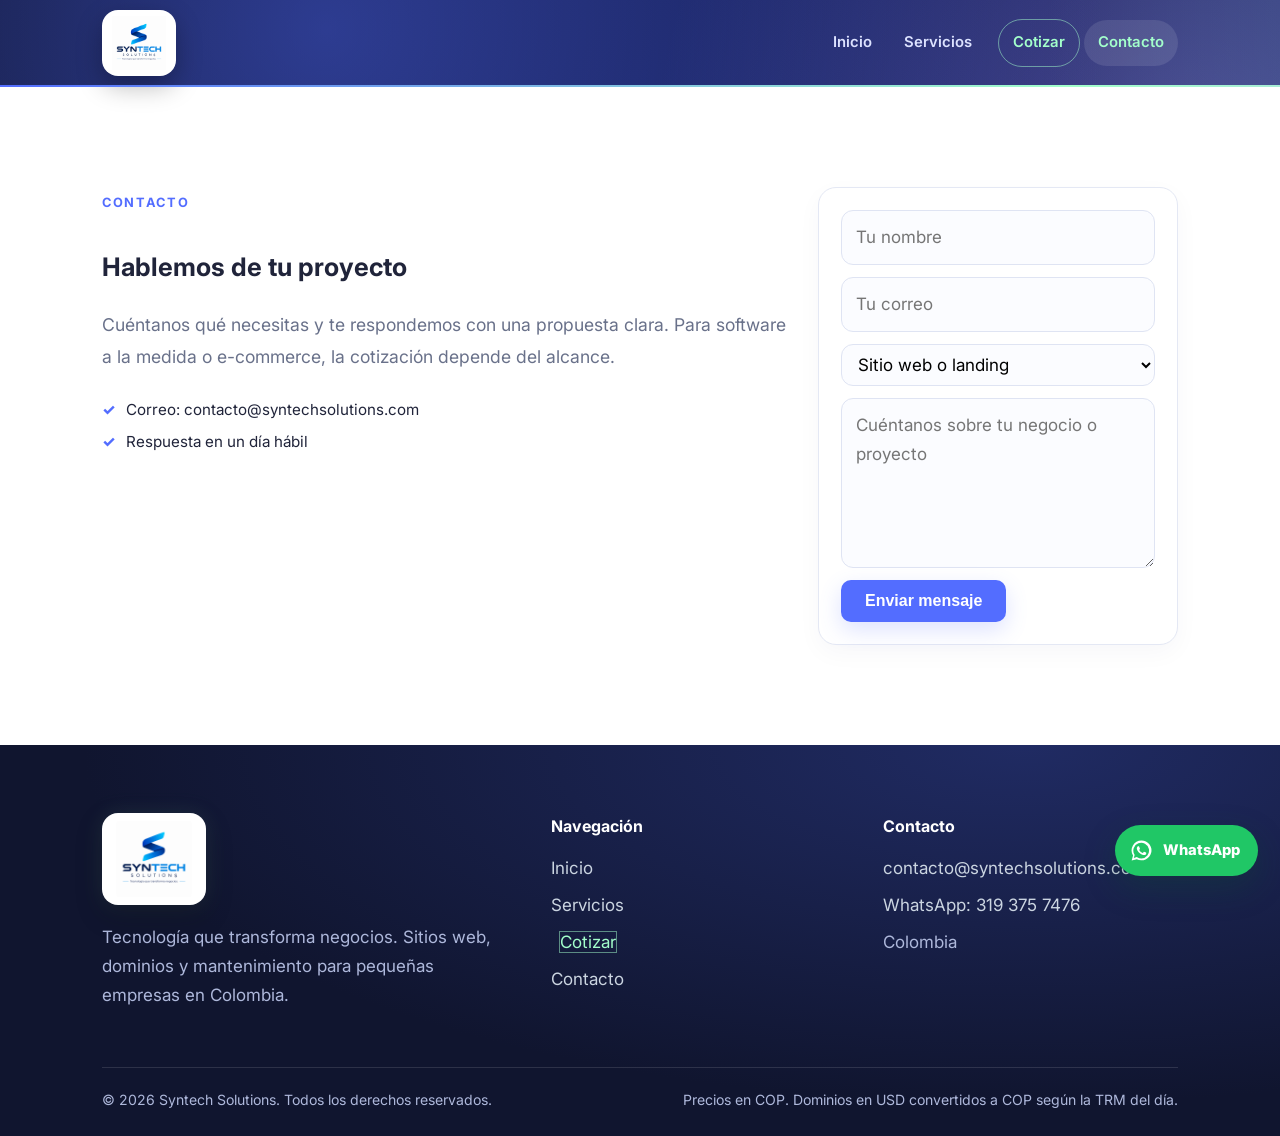
==== contacto.html @ 9e9812a6 "Sitio web Syntech Solutions v7 Cuatro páginas (inicio, servicios, cotizar, contacto), cotizador en l" ====
<!DOCTYPE html>
<html lang="es">
<head>
<meta charset="UTF-8">
<meta name="viewport" content="width=device-width, initial-scale=1.0">
<title>Contacto y cotización a la medida | Syntech</title>
<meta name="description" content="Escríbenos por WhatsApp o correo para cotizar software a la medida, tiendas en línea o un sitio web. Respondemos en un día hábil.">
<link rel="stylesheet" href="assets/styles.css">
<link rel="icon" href="assets/logo.png">
<link rel="apple-touch-icon" href="assets/logo.png">
<link rel="canonical" href="https://www.syntechsolutions.com/contacto.html">
<link rel="alternate" hreflang="es-CO" href="https://www.syntechsolutions.com/contacto.html">
<link rel="alternate" hreflang="x-default" href="https://www.syntechsolutions.com/contacto.html">
<meta name="robots" content="index, follow, max-image-preview:large, max-snippet:-1">
<meta name="author" content="Syntech Solutions">
<meta name="geo.region" content="CO">
<meta name="theme-color" content="#0c1027">
<link rel="preconnect" href="https://fonts.googleapis.com">
<link rel="preconnect" href="https://fonts.gstatic.com" crossorigin>
<link rel="stylesheet" href="https://fonts.googleapis.com/css2?family=Inter:wght@400;500;600;700;800&display=swap">
<meta property="og:type" content="website">
<meta property="og:site_name" content="Syntech Solutions">
<meta property="og:locale" content="es_CO">
<meta property="og:title" content="Contacto | Syntech Solutions">
<meta property="og:description" content="Escríbenos por WhatsApp o correo para cotizar software a la medida, tiendas en línea o un sitio web. Respondemos en un día hábil.">
<meta property="og:url" content="https://www.syntechsolutions.com/contacto.html">
<meta property="og:image" content="https://www.syntechsolutions.com/assets/logo.png">
<meta property="og:image:width" content="640">
<meta property="og:image:height" content="640">
<meta property="og:image:alt" content="Logo de Syntech Solutions">
<meta name="twitter:card" content="summary_large_image">
<meta name="twitter:title" content="Contacto | Syntech Solutions">
<meta name="twitter:description" content="Escríbenos por WhatsApp o correo para cotizar software a la medida, tiendas en línea o un sitio web. Respondemos en un día hábil.">
<meta name="twitter:image" content="https://www.syntechsolutions.com/assets/logo.png">
<script type="application/ld+json">
{
  "@context": "https://schema.org",
  "@type": "BreadcrumbList",
  "itemListElement": [
    {
      "@type": "ListItem",
      "position": 1,
      "name": "Inicio",
      "item": "https://www.syntechsolutions.com/"
    },
    {
      "@type": "ListItem",
      "position": 2,
      "name": "Contacto",
      "item": "https://www.syntechsolutions.com/contacto.html"
    }
  ]
}
</script>
</head>
<body>

<header class="site-header">
  <div class="container">
    <a href="index.html" class="logo"><img src="assets/logo.png" alt="Syntech Solutions" width="640" height="640"></a>
    <button class="nav-toggle" type="button" aria-label="Abrir menú" aria-expanded="false">☰</button>
    <nav class="main-nav" id="mainNav">
      <a href="index.html">Inicio</a>
      <a href="servicios.html">Servicios</a>
      <a href="cotizar.html" class="nav-cta">Cotizar</a>
      <a href="contacto.html" class="active">Contacto</a>
    </nav>
  </div>
</header>

<main>
  <section class="block">
    <div class="container">
      <div class="quote-wrap">
        <div>
          <span class="eyebrow">Contacto</span>
          <h1 class="title">Hablemos de tu proyecto</h1>
          <p class="intro" style="margin-bottom:24px;">Cuéntanos qué necesitas y te respondemos con una propuesta clara. Para software a la medida o e-commerce, la cotización depende del alcance.</p>
          <ul class="check" style="font-size:1rem;">
            <li>Correo: contacto@syntechsolutions.com</li>
            <li>Respuesta en un día hábil</li>
          </ul>
        </div>
        <div class="opt" style="margin:0;">
          <form class="contact" onsubmit="sendContact(event)">
            <input type="text" id="cName" placeholder="Tu nombre" required>
            <input type="email" id="cEmail" placeholder="Tu correo" required>
            <select id="cType">
              <option>Sitio web o landing</option>
              <option>Dominio</option>
              <option>Mantenimiento</option>
              <option>Software a la medida</option>
              <option>E-commerce</option>
              <option>Otro</option>
            </select>
            <textarea id="cMsg" rows="5" placeholder="Cuéntanos sobre tu negocio o proyecto" required></textarea>
            <button class="btn" type="submit">Enviar mensaje</button>
          </form>
        </div>
      </div>
    </div>
  </section>
</main>

<footer class="site-footer">
  <div class="container">
    <div class="footer-grid">
      <div>
        <img class="footer-logo" src="assets/logo.png" alt="Syntech Solutions" width="640" height="640" loading="lazy" decoding="async">
        <p>Tecnología que transforma negocios. Sitios web, dominios y mantenimiento para pequeñas empresas en Colombia.</p>
      </div>
      <div>
        <h4>Navegación</h4>
        <ul>
          <li><a href="index.html">Inicio</a></li>
          <li><a href="servicios.html">Servicios</a></li>
          <li><a href="cotizar.html" class="nav-cta">Cotizar</a></li>
          <li><a href="contacto.html">Contacto</a></li>
        </ul>
      </div>
      <div>
        <h4>Contacto</h4>
        <ul>
          <li><a href="mailto:contacto@syntechsolutions.com">contacto@syntechsolutions.com</a></li>
          <li><a href="https://wa.me/573193757476?text=Hola%20Syntech%20Solutions%2C%20quiero%20informaci%C3%B3n%20sobre%20sus%20servicios." target="_blank" rel="noopener noreferrer">WhatsApp: 319 375 7476</a></li>
          <li>Colombia</li>
        </ul>
      </div>
    </div>
    <div class="footer-bottom">
      <span>© 2026 Syntech Solutions. Todos los derechos reservados.</span>
      <span>Precios en COP. Dominios en USD convertidos a COP según la TRM del día.</span>
    </div>
  </div>
</footer>

<script>
  function sendContact(e) {
    e.preventDefault();
    const body = "Nombre: " + cName.value + "\nCorreo: " + cEmail.value + "\nTipo: " + cType.value + "\n\n" + cMsg.value;
    window.location.href = "mailto:contacto@syntechsolutions.com?subject=" + encodeURIComponent("Contacto web - " + cType.value) + "&body=" + encodeURIComponent(body);
  }
</script>
<a class="whatsapp-float" href="https://wa.me/573193757476?text=Hola%20Syntech%20Solutions%2C%20quiero%20informaci%C3%B3n%20sobre%20sus%20servicios." target="_blank" rel="noopener noreferrer" aria-label="Escríbenos por WhatsApp al 319 375 7476" title="Escríbenos por WhatsApp">
  <svg viewBox="0 0 32 32" aria-hidden="true" focusable="false"><path fill="currentColor" d="M16.02 3.2A12.65 12.65 0 0 0 5.16 22.34L3.4 28.8l6.62-1.73A12.7 12.7 0 1 0 16.02 3.2Zm0 22.99c-1.95 0-3.86-.52-5.53-1.51l-.4-.24-3.93 1.03 1.05-3.83-.26-.42a10.04 10.04 0 1 1 9.07 4.97Zm5.51-7.52c-.3-.15-1.77-.87-2.04-.97-.27-.1-.47-.15-.67.15-.2.3-.77.97-.94 1.17-.17.2-.35.22-.65.07-.3-.15-1.27-.47-2.42-1.5-.9-.8-1.5-1.78-1.68-2.08-.17-.3-.02-.46.13-.61.14-.13.3-.35.45-.52.15-.17.2-.3.3-.5.1-.2.05-.37-.02-.52-.08-.15-.67-1.62-.92-2.22-.24-.58-.49-.5-.67-.51h-.57c-.2 0-.52.07-.79.37-.27.3-1.04 1.02-1.04 2.49s1.07 2.89 1.22 3.09c.15.2 2.1 3.2 5.08 4.49.71.31 1.26.5 1.69.64.71.23 1.36.2 1.87.12.57-.08 1.77-.72 2.02-1.42.25-.7.25-1.3.17-1.42-.07-.13-.27-.2-.57-.35Z"/></svg>
  <span>WhatsApp</span>
</a>
<script src="assets/site-effects.js"></script>
</body>
</html>
---- assets/styles.css ----
:root {
  --brand: #1d4ed8;
  --brand-dark: #0f2a6b;
  --accent: #f59e0b;
  --text: #1f2937;
  --muted: #64748b;
  --bg: #ffffff;
  --soft: #f4f7fb;
  --border: #e2e8f0;
  --radius: 14px;
}

* { box-sizing: border-box; }
html { scroll-behavior: smooth; }
body {
  margin: 0;
  font-family: "Inter", system-ui, -apple-system, "Segoe UI", Roboto, Helvetica, Arial, sans-serif;
  font-size: 17px;
  color: var(--text);
  background: var(--bg);
  line-height: 1.7;
  -webkit-font-smoothing: antialiased;
}
@keyframes slideDown {
  from { transform: translateY(-100%); opacity: 0; }
  to { transform: translateY(0); opacity: 1; }
}
@keyframes shimmer {
  0% { background-position: 0% 50%; }
  100% { background-position: 200% 50%; }
}
@keyframes floatLogo {
  0%, 100% { transform: translateY(0); }
  50% { transform: translateY(-3px); }
}
@keyframes fadeUp {
  from { opacity: 0; transform: translateY(14px); }
  to { opacity: 1; transform: translateY(0); }
}
img { max-width: 100%; display: block; }
a { color: var(--brand); }
.container { max-width: 1120px; margin: 0 auto; padding: 0 22px; }
.is-hidden { display: none !important; }

/* Header */
.site-header {
  position: sticky; top: 0; z-index: 50;
  background: rgba(255,255,255,.94); backdrop-filter: blur(8px);
  border-bottom: 1px solid var(--border);
  animation: slideDown .6s ease-out both;
}
.site-header::after {
  content: ""; position: absolute; left: 0; right: 0; bottom: -1px; height: 3px;
  background: linear-gradient(90deg, var(--brand), var(--accent), #60a5fa, var(--brand));
  background-size: 200% 100%;
  animation: shimmer 4s linear infinite;
}
.site-header { position: sticky; }
.logo img { animation: floatLogo 4s ease-in-out infinite; }
.logo:hover img { animation-duration: 1.2s; }
.site-header .container {
  display: flex; align-items: center; justify-content: space-between;
  gap: 16px; min-height: 72px; flex-wrap: wrap; padding-top: 10px; padding-bottom: 10px;
}
.logo img { height: 44px; width: auto; }
.main-nav { display: flex; gap: 6px; flex-wrap: wrap; }
.main-nav a {
  color: var(--text); text-decoration: none; font-weight: 600;
  padding: 8px 14px; border-radius: 8px; position: relative;
  transition: color .25s, background .25s;
}
.main-nav a::after {
  content: ""; position: absolute; left: 14px; right: 14px; bottom: 3px; height: 2px;
  background: var(--accent); border-radius: 2px;
  transform: scaleX(0); transform-origin: left; transition: transform .3s ease;
}
.main-nav a:hover, .main-nav a.active { color: var(--brand); background: var(--soft); }
.main-nav a:hover::after, .main-nav a.active::after { transform: scaleX(1); }

/* Clientes */
.clients-grid {
  display: grid; gap: 18px;
  grid-template-columns: repeat(auto-fit, minmax(170px, 1fr));
}
.client-logo {
  background: #fff; border: 1px dashed #cbd5e1; border-radius: var(--radius);
  height: 96px; display: flex; align-items: center; justify-content: center;
  color: var(--muted); font-weight: 600; font-size: .95rem;
  transition: transform .25s, box-shadow .25s, border-color .25s;
  animation: fadeUp .6s ease both;
}
.client-logo:hover { transform: translateY(-4px); box-shadow: 0 10px 24px rgba(15,42,107,.10); border-color: var(--brand); }
.client-logo img { max-height: 56px; width: auto; }
.client-logo:nth-child(2) { animation-delay: .08s; }
.client-logo:nth-child(3) { animation-delay: .16s; }
.client-logo:nth-child(4) { animation-delay: .24s; }
.client-logo:nth-child(5) { animation-delay: .32s; }
.client-logo:nth-child(6) { animation-delay: .40s; }

/* Botones */
.btn {
  display: inline-block; background: var(--brand); color: #fff;
  padding: 12px 24px; border-radius: 10px; text-decoration: none;
  font-weight: 600; font-size: 1rem; border: 0; cursor: pointer;
  transition: background .2s, transform .2s;
}
.btn:hover { background: var(--brand-dark); transform: translateY(-1px); }
.btn-accent { background: var(--accent); color: #1f2937; }
.btn-accent:hover { background: #d97706; color: #fff; }
.btn-outline {
  background: transparent; color: var(--brand); border: 2px solid var(--brand);
}
.btn-outline:hover { background: var(--brand); color: #fff; }
.btn-small { padding: 9px 16px; font-size: 0.95rem; }

/* Hero */
.hero {
  background: linear-gradient(135deg, #0f2a6b 0%, #1d4ed8 60%, #3b82f6 100%);
  color: #fff; padding: 88px 0 96px;
}
.hero .container { display: grid; grid-template-columns: 1.2fr 1fr; gap: 40px; align-items: center; }
.hero h1 { font-size: 2.8rem; line-height: 1.15; margin: 0 0 18px; }
.hero p.lead { font-size: 1.2rem; opacity: .92; margin: 0 0 30px; }
.hero .actions { display: flex; gap: 12px; flex-wrap: wrap; }
.hero .btn-outline { color: #fff; border-color: #fff; }
.hero .btn-outline:hover { background: #fff; color: var(--brand-dark); }
.hero-card {
  background: rgba(255,255,255,.1); border: 1px solid rgba(255,255,255,.25);
  border-radius: var(--radius); padding: 28px;
}
.hero-card h3 { margin: 0 0 10px; font-size: 1.2rem; }
.hero-card ul { margin: 0; padding-left: 18px; }
.hero-card li { margin-bottom: 6px; }

/* Secciones */
section.block { padding: 80px 0; }
section.block.soft { background: var(--soft); }
.eyebrow {
  display: inline-block; font-size: .8rem; font-weight: 700; letter-spacing: .08em;
  text-transform: uppercase; color: var(--brand); margin-bottom: 10px;
}
h2.title { font-size: 2.1rem; line-height: 1.2; margin: 0 0 14px; color: var(--brand-dark); }
p.intro { font-size: 1.1rem; color: var(--muted); max-width: 720px; margin: 0 0 40px; }
.center { text-align: center; }
.center p.intro { margin-left: auto; margin-right: auto; }

/* Cards */
.grid { display: grid; gap: 22px; grid-template-columns: repeat(auto-fit, minmax(250px, 1fr)); }
.card {
  background: #fff; border: 1px solid var(--border); border-radius: var(--radius);
  padding: 28px; position: relative; overflow: hidden;
  transition: transform .2s, box-shadow .2s;
}
.card::before {
  content: ""; position: absolute; top: 0; left: 0; right: 0; height: 4px;
  background: linear-gradient(90deg, var(--brand), #60a5fa);
}
.card:hover { transform: translateY(-4px); box-shadow: 0 12px 30px rgba(15,42,107,.10); }
.card h3 { margin: 0 0 8px; font-size: 1.2rem; color: var(--brand-dark); }
.card p { color: var(--muted); margin: 0 0 14px; }
.price { font-size: 1.5rem; font-weight: 800; color: var(--brand); }
.price small { font-size: .9rem; font-weight: 500; color: var(--muted); }
.tag {
  display: inline-block; background: #fef3c7; color: #92400e; font-size: .78rem;
  font-weight: 700; padding: 3px 10px; border-radius: 999px; margin-bottom: 12px;
}
ul.check { list-style: none; padding: 0; margin: 14px 0 0; }
ul.check li { padding-left: 24px; position: relative; margin-bottom: 6px; color: var(--text); font-size: .95rem; }
ul.check li::before {
  content: "✓"; position: absolute; left: 0; color: var(--brand); font-weight: 800;
}

/* Explicación páginas adicionales */
.info-box {
  background: #eff6ff; border-left: 4px solid var(--brand); border-radius: 10px;
  padding: 18px 22px; margin-top: 30px;
}
.info-box strong { color: var(--brand-dark); }
.chips { display: flex; flex-wrap: wrap; gap: 8px; margin-top: 10px; }
.chips span {
  background: #fff; border: 1px solid var(--border); border-radius: 999px;
  padding: 4px 12px; font-size: .9rem;
}

/* Cotizador */
.quote-wrap { display: grid; grid-template-columns: 1fr 360px; gap: 28px; align-items: start; }
@media (max-width: 900px) { .quote-wrap { grid-template-columns: 1fr; } }
.opt {
  background: #fff; border: 1px solid var(--border); border-radius: 12px;
  padding: 18px 20px; margin-bottom: 14px;
}
.opt-head { display: flex; justify-content: space-between; align-items: center; gap: 12px; flex-wrap: wrap; }
.opt-head label { display: flex; align-items: center; gap: 10px; font-weight: 600; cursor: pointer; }
.opt-head input[type=checkbox] { width: 18px; height: 18px; accent-color: var(--brand); }
.opt p.desc { margin: 8px 0 0 28px; color: var(--muted); font-size: .92rem; }
.opt-controls { margin: 12px 0 0 28px; display: flex; gap: 10px; flex-wrap: wrap; align-items: center; }
select, input[type=number] {
  padding: 9px 12px; border: 1px solid var(--border); border-radius: 8px;
  font: inherit; background: #fff;
}
input[type=number] { width: 90px; }
.opt-price { font-weight: 700; color: var(--brand); white-space: nowrap; }
.summary {
  background: #fff; border: 1px solid var(--border); border-radius: var(--radius);
  padding: 26px; position: sticky; top: 96px;
  box-shadow: 0 10px 30px rgba(15,42,107,.08);
}
.summary h3 { margin: 0 0 14px; color: var(--brand-dark); }
.summary ul { list-style: none; padding: 0; margin: 0 0 14px; }
.summary li {
  display: flex; justify-content: space-between; gap: 12px;
  padding: 9px 0; border-bottom: 1px dashed var(--border); font-size: .95rem;
}
.summary .total { font-size: 1.6rem; font-weight: 800; color: var(--brand-dark); margin: 10px 0 4px; }
.summary .fine { font-size: .82rem; color: var(--muted); margin: 0 0 16px; }
.summary .btn { width: 100%; text-align: center; }

/* Formularios */
form.contact { display: grid; gap: 12px; }
form.contact input, form.contact textarea {
  padding: 12px 14px; border: 1px solid var(--border); border-radius: 10px; font: inherit;
}
form.contact button { justify-self: start; }

/* Footer */
.site-footer { background: var(--brand-dark); color: #cbd5e1; padding: 60px 0 24px; margin-top: 0; }
.footer-grid { display: grid; grid-template-columns: 1.4fr 1fr 1fr; gap: 36px; }
@media (max-width: 760px) { .footer-grid { grid-template-columns: 1fr; } }
.site-footer img { height: 40px; width: auto; margin-bottom: 14px; }
.site-footer h4 { color: #fff; margin: 0 0 14px; font-size: 1rem; }
.site-footer ul { list-style: none; padding: 0; margin: 0; }
.site-footer li { margin-bottom: 8px; }
.site-footer a { color: #cbd5e1; text-decoration: none; }
.site-footer a:hover { color: #fff; }
.footer-bottom {
  border-top: 1px solid rgba(255,255,255,.15); margin-top: 40px; padding-top: 20px;
  font-size: .88rem; display: flex; justify-content: space-between; flex-wrap: wrap; gap: 10px;
}

@media (max-width: 860px) {
  .hero .container { grid-template-columns: 1fr; }
  .hero h1 { font-size: 2.2rem; }
  h2.title { font-size: 1.75rem; }
}


/* ===== Syntech visual refresh: product-led, animated and responsive ===== */
:root {
  --brand: #536dff;
  --brand-dark: #10152f;
  --accent: #a3ffcb;
  --text: #20243a;
  --muted: #69718a;
  --soft: #f5f7ff;
  --border: #e4e8f4;
  --radius: 20px;
}
body { color: var(--text); overflow-x: hidden; }
::selection { background: #a3ffcb; color: #10152f; }
.site-header {
  background: rgba(12, 16, 39, .91);
  border-bottom: 1px solid rgba(255,255,255,.12);
  backdrop-filter: blur(18px);
  color: #fff;
}
.site-header::after {
  height: 2px;
  background: linear-gradient(90deg,#536dff,#a3ffcb,#b9a4ff,#536dff);
  background-size: 250% 100%;
}
.site-header .container { min-height: 82px; }
.logo img { height: 48px; filter: drop-shadow(0 0 12px rgba(163,255,203,.15)); }
.main-nav { align-items: center; gap: 4px; }
.main-nav a { color: #dce2ff; padding: 10px 14px; border-radius: 999px; font-size: .93rem; }
.main-nav a:hover,.main-nav a.active { background: rgba(255,255,255,.1); color: #a3ffcb; }
.main-nav a::after { display:none; }
.nav-cta { border: 1px solid rgba(163,255,203,.5); color:#a3ffcb!important; margin-left:8px; }
.nav-toggle { display:none; border:1px solid rgba(255,255,255,.22); background:rgba(255,255,255,.08); color:#fff; border-radius:12px; width:44px; height:44px; font-size:1.35rem; cursor:pointer; }
.hero {
  position:relative; isolation:isolate; overflow:hidden;
  background:
    radial-gradient(ellipse at 78% 15%,rgba(83,109,255,.38),transparent 36%),
    radial-gradient(ellipse at 12% 100%,rgba(163,255,203,.13),transparent 38%),
    linear-gradient(135deg,#0b1028 0%,#111a3f 55%,#1b2454 100%);
  padding: 100px 0 110px;
}
.hero::before,.hero::after { content:""; position:absolute; z-index:-1; pointer-events:none; border-radius:50%; }
.hero::before { width:480px;height:480px;right:-140px;top:-180px;border:1px solid rgba(163,255,203,.17);box-shadow:0 0 0 42px rgba(163,255,203,.025),0 0 0 90px rgba(163,255,203,.02);animation:orbitGlow 18s linear infinite; }
.hero::after { width:300px;height:300px;left:35%;bottom:-230px;background:rgba(83,109,255,.22);filter:blur(50px); }
@keyframes orbitGlow { to { transform:rotate(360deg); } }
.hero .container { grid-template-columns:1.08fr .92fr; gap:clamp(30px,6vw,88px); position:relative; }
.hero h1 { font-size:clamp(2.7rem,5vw,4.65rem); line-height:1.03; letter-spacing:-.055em; max-width:720px; }
.hero h1 em { color:#a3ffcb; font-style:normal; }
.hero p.lead { color:#c4cbe7; font-size:1.13rem; max-width:620px; line-height:1.8; }
.hero .eyebrow { color:#a3ffcb; }
.hero .btn { border-radius:999px; padding:14px 23px; }
.btn { box-shadow:0 8px 22px rgba(83,109,255,.2); transition:transform .25s,box-shadow .25s,background .25s; }
.btn:hover { transform:translateY(-3px);box-shadow:0 14px 32px rgba(83,109,255,.28); }
.btn-accent { background:#a3ffcb;color:#10152f; }
.btn-accent:hover { background:#c0ffdc;color:#10152f; }
.hero .btn-outline { border-color:rgba(255,255,255,.35); color:#fff; }
.hero-card {
  position:relative; overflow:hidden; border-radius:26px; padding:30px;
  background:linear-gradient(145deg,rgba(255,255,255,.13),rgba(255,255,255,.045));
  border:1px solid rgba(255,255,255,.2); box-shadow:0 35px 90px rgba(0,0,0,.25);
  backdrop-filter:blur(18px); animation:cardFloat 6s ease-in-out infinite;
}
.hero-card::before { content:"";position:absolute;inset:0 0 auto;height:3px;background:linear-gradient(90deg,#a3ffcb,#536dff,#c0a7ff); }
@keyframes cardFloat { 0%,100%{transform:translateY(0)}50%{transform:translateY(-8px)} }
.hero-card h3 { color:#fff;font-size:1.2rem; }
.hero-card ul { color:#d3d9f0; padding-left:20px; }
.hero-card li { padding:5px 0; }
.hero-card li::marker { color:#a3ffcb; }
section.block { padding:clamp(58px,8vw,100px) 0; }
h2.title { color:#141a3a; font-size:clamp(1.8rem,3.2vw,2.8rem); letter-spacing:-.04em; }
.eyebrow { color:#536dff; letter-spacing:.13em; }
p.intro { line-height:1.8; }
.block.soft { background:linear-gradient(180deg,#f5f7ff,#eef2ff); }
.grid { gap:20px; }
.card {
  border-radius:22px; padding:30px; border:1px solid #e5e9f5;
  box-shadow:0 6px 24px rgba(23,33,78,.035);
  transition:transform .3s cubic-bezier(.2,.8,.2,1),box-shadow .3s,border-color .3s;
}
.card::before { height:3px;background:linear-gradient(90deg,#536dff,#a3ffcb);opacity:.85; }
.card:hover { transform:translateY(-7px);box-shadow:0 22px 48px rgba(28,39,92,.11);border-color:#c8d0ff; }
.card h3 { letter-spacing:-.025em; }
.tag { background:#e9edff;color:#394bd1;border-radius:999px;padding:5px 11px; }
.price { color:#4f63f5; }
.info-box { background:#eef2ff;border-radius:14px;border-left-color:#536dff; }
.chips span { border-radius:999px; }
.opt { border-radius:18px; padding:22px; box-shadow:0 8px 25px rgba(24,34,82,.035); transition:border-color .2s,transform .2s,box-shadow .2s; }
.opt:focus-within,.opt:hover { border-color:#bfc8ff; box-shadow:0 12px 30px rgba(35,49,120,.08); }
.summary { border-radius:22px; border-color:#dfe4f6; box-shadow:0 20px 55px rgba(22,31,82,.12); }
.summary .total { color:#4d60ef; }
form.contact input,form.contact textarea,form.contact select { width:100%; background:#fbfcff; border-radius:12px; border-color:#dfe4f3; transition:border-color .2s,box-shadow .2s; }
form.contact input:focus,form.contact textarea:focus,form.contact select:focus { outline:none;border-color:#536dff;box-shadow:0 0 0 4px rgba(83,109,255,.12); }
.site-footer { background:radial-gradient(ellipse at 80% 0%,#202b63,#10152f 65%); color:#aeb8db; padding-top:68px; }
.site-footer img { filter:drop-shadow(0 0 10px rgba(163,255,203,.1)); }
.site-footer a { transition:color .2s; }
.footer-bottom { border-color:rgba(255,255,255,.12); }
.reveal { opacity:0; transform:translateY(22px); transition:opacity .7s ease,transform .7s cubic-bezier(.2,.8,.2,1); }
.reveal.is-visible { opacity:1; transform:translateY(0); }
.stagger-children > * { opacity:0; transform:translateY(16px); animation:fadeUp .65s ease forwards; }
.stagger-children > *:nth-child(2){animation-delay:.08s}.stagger-children > *:nth-child(3){animation-delay:.16s}.stagger-children > *:nth-child(4){animation-delay:.24s}
.scroll-progress { position:fixed;top:0;left:0;height:3px;width:0;background:linear-gradient(90deg,#536dff,#a3ffcb);z-index:1000; }
.back-top { position:fixed;right:22px;bottom:22px;z-index:40;width:46px;height:46px;border:0;border-radius:50%;background:#a3ffcb;color:#10152f;font-size:1.2rem;box-shadow:0 8px 25px #10152f30;cursor:pointer;opacity:0;transform:translateY(12px);pointer-events:none;transition:.25s; }
.back-top.visible { opacity:1;transform:none;pointer-events:auto; }
@media(max-width:860px) {
 .site-header .container { flex-wrap:nowrap;min-height:72px; }
 .nav-toggle { display:block;flex-shrink:0; }
 .main-nav { display:none;position:absolute;top:100%;left:0;right:0;padding:14px 22px 20px;background:rgba(12,16,39,.98);border-bottom:1px solid rgba(255,255,255,.12);flex-direction:column;align-items:stretch;gap:5px;box-shadow:0 18px 30px #080d2530; }
 .main-nav.open { display:flex; }
 .main-nav a { padding:12px 14px;border-radius:12px; }
 .main-nav .nav-cta { margin:5px 0 0;text-align:center; }
 .hero { padding:70px 0 76px; }
 .hero .container { grid-template-columns:1fr; }
 .hero h1 { font-size:clamp(2.5rem,9vw,3.5rem); }
 .hero-card { animation:none; }
 .footer-grid { grid-template-columns:1fr;gap:28px; }
}
@media(prefers-reduced-motion:reduce) {
 *,*::before,*::after { animation-duration:.01ms!important;animation-iteration-count:1!important;scroll-behavior:auto!important;transition-duration:.01ms!important; }
 .reveal { opacity:1;transform:none; }
}

/* Interactive product mockup in the homepage hero */
.product-preview { padding:0; color:#fff; min-width:0; }
.preview-top { display:flex;align-items:center;gap:12px;padding:16px 18px;border-bottom:1px solid rgba(255,255,255,.12);font-size:.7rem;color:#aeb8db;letter-spacing:.03em; }
.preview-dots { display:flex;gap:5px; }.preview-dots i { width:7px;height:7px;border-radius:50%;background:#657095; }.preview-dots i:first-child{background:#ff8b8b}.preview-dots i:nth-child(2){background:#ffd16a}.preview-dots i:nth-child(3){background:#a3ffcb}
.live-pill { margin-left:auto;font-size:.58rem;color:#a3ffcb;background:#a3ffcb16;border:1px solid #a3ffcb40;padding:4px 7px;border-radius:999px;white-space:nowrap; }
.preview-body { display:grid;grid-template-columns:48px 1fr;min-height:295px; }
.preview-sidebar { border-right:1px solid rgba(255,255,255,.1);display:flex;align-items:center;flex-direction:column;gap:18px;padding:18px 8px; }
.preview-sidebar b { display:grid;place-items:center;width:28px;height:28px;border-radius:9px;background:#a3ffcb;color:#10152f;font-size:.9rem; }
.preview-sidebar span { width:19px;height:19px;border-radius:6px;background:#ffffff16; }.preview-sidebar span.selected{background:#536dff;box-shadow:0 0 0 4px #536dff30}
.preview-main { padding:22px 18px 16px;min-width:0; }
.preview-greeting small { color:#a3ffcb;font-size:.56rem;letter-spacing:.13em;font-weight:700; }
.preview-greeting h3 { margin:8px 0 4px;font-size:1.16rem;letter-spacing:-.03em; }
.preview-greeting p { margin:0;color:#aeb8db;font-size:.72rem;line-height:1.5; }
.preview-metrics { display:grid;grid-template-columns:1fr 1fr;gap:9px;margin-top:17px; }
.preview-metrics>div { padding:12px;border-radius:12px;background:rgba(255,255,255,.07);border:1px solid rgba(255,255,255,.08);min-width:0; }
.preview-metrics small { display:block;color:#aeb8db;font-size:.6rem; }
.preview-metrics strong { display:block;margin:7px 0 9px;font-size:.85rem; }.preview-metrics strong i{font-size:.7rem;color:#a3ffcb;font-style:normal;margin-left:4px}
.metric-line { display:block;width:100%;height:4px;border-radius:5px;background:linear-gradient(90deg,#a3ffcb 72%,#ffffff1c 72%); }
.metric-bars { height:17px;display:flex;align-items:end;gap:4px; }.metric-bars i{display:block;flex:1;border-radius:3px 3px 0 0;background:#536dff}.metric-bars i:nth-child(1){height:35%}.metric-bars i:nth-child(2){height:58%}.metric-bars i:nth-child(3){height:42%}.metric-bars i:nth-child(4){height:76%}.metric-bars i:nth-child(5){height:60%}.metric-bars i:nth-child(6){height:90%}.metric-bars i:nth-child(7){height:100%;background:#a3ffcb}
.preview-chart { margin-top:10px;display:flex;align-items:center;justify-content:space-between;gap:6px;padding:10px 12px;border-radius:12px;background:rgba(255,255,255,.045); }
.preview-chart div { flex-shrink:0; }.preview-chart b,.preview-chart span { display:block; }.preview-chart b{font-size:.72rem}.preview-chart span{font-size:.58rem;color:#aeb8db}.preview-chart svg{width:54%;max-width:170px;overflow:visible}
.preview-foot { display:flex;justify-content:space-between;gap:10px;padding:13px 18px;border-top:1px solid rgba(255,255,255,.1);color:#b9c3e5;font-size:.63rem; }
.preview-foot i { display:inline-block;width:6px;height:6px;border-radius:50%;background:#a3ffcb;margin-right:5px; }
.capability-card { text-align:left; }.cap-icon { display:grid;place-items:center;width:44px;height:44px;border-radius:14px;background:#edf0ff;color:#536dff;font-size:1.35rem;font-weight:700;margin-bottom:20px; }.capability-card a { display:inline-block;margin-top:8px;text-decoration:none;font-weight:700;font-size:.92rem;color:#536dff; }.capability-card a:hover { color:#2838b5; }
@media(max-width:520px){.preview-body{grid-template-columns:36px 1fr}.preview-sidebar{padding:15px 5px}.preview-main{padding:18px 11px 12px}.preview-chart span{max-width:115px}.preview-foot{font-size:.55rem;padding:12px 10px}.preview-top{padding:13px 12px}}


/* Homepage clarity: readable brand, stronger headline and immediate quote CTA */
.logo img { width: 220px; height: auto; max-height: 54px; }
.hero h1 { color: #ffffff; text-wrap: balance; }
.hero h1 em { color: #a3ffcb; }
.hero-eyebrow { display: inline-block; color: #a3ffcb; font-size: .72rem; font-weight: 800; margin-bottom: 18px; }
.hero-copy .lead strong { color: #ffffff; font-weight: 800; }
.hero .btn-accent { box-shadow: 0 0 0 1px rgba(163,255,203,.25), 0 12px 32px rgba(163,255,203,.16); }
.quote-promise { display: flex; flex-wrap: wrap; gap: 8px; align-items: center; color: #b9c4e6; font-size: .82rem; margin: 17px 0 0 !important; }
.quote-promise span:first-child { color: #a3ffcb; font-weight: 900; }
@media(max-width:520px) { .logo img { width: 178px; max-height: 46px; } .hero-eyebrow { font-size: .64rem; letter-spacing: .08em; } .quote-promise { font-size: .76rem; } }

/* WhatsApp: contacto persistente en todas las páginas */
.whatsapp-float { position:fixed; right:22px; bottom:24px; z-index:90; display:flex; align-items:center; gap:9px; padding:13px 18px 13px 14px; border-radius:999px; background:#20c766; color:#fff; font-weight:800; font-size:.92rem; text-decoration:none; box-shadow:0 12px 32px rgba(11,80,43,.28); transition:transform .2s ease,box-shadow .2s ease,background .2s ease; }
.whatsapp-float svg { width:25px; height:25px; flex:none; }
.whatsapp-float:hover { background:#16b85a; transform:translateY(-4px); box-shadow:0 16px 36px rgba(11,80,43,.36); }
.whatsapp-float:focus-visible { outline:3px solid #10152f; outline-offset:4px; }
.back-top { bottom:92px; }
@media(max-width:520px) { .whatsapp-float { right:14px; bottom:16px; padding:12px; gap:0; } .whatsapp-float span { position:absolute; width:1px; height:1px; padding:0; margin:-1px; overflow:hidden; clip:rect(0,0,0,0); white-space:nowrap; border:0; } .whatsapp-float svg { width:28px;height:28px; } .back-top { bottom:78px; right:17px; } }

/* ===== v4: header animado y logo nuevo ===== */
@keyframes headerAurora {
  0%   { background-position: 0% 0%, 100% 0%, 50% 100%, 0% 50%, 0 0; }
  50%  { background-position: 100% 60%, 0% 40%, 20% 100%, 100% 50%, 14px 14px; }
  100% { background-position: 40% 100%, 60% 100%, 90% 60%, 0% 50%, 28px 28px; }
}
.site-header { isolation: isolate; }
.site-header::before {
  content: ""; position: absolute; inset: 0; z-index: -1; pointer-events: none;
  background-image:
    radial-gradient(circle at 15% 20%, rgba(83,109,255,.45), transparent 42%),
    radial-gradient(circle at 80% 30%, rgba(163,255,203,.25), transparent 40%),
    radial-gradient(circle at 55% 110%, rgba(185,164,255,.32), transparent 45%),
    linear-gradient(115deg, #0c1027 0%, #16216a 50%, #0c1027 100%),
    url("data:image/svg+xml,%3Csvg xmlns='http://www.w3.org/2000/svg' width='28' height='28'%3E%3Ccircle cx='2' cy='2' r='1.2' fill='%23ffffff' fill-opacity='.22'/%3E%3C/svg%3E");
  background-size: 170% 170%, 170% 170%, 170% 170%, 220% 220%, 28px 28px;
  background-repeat: no-repeat, no-repeat, no-repeat, no-repeat, repeat;
  animation: headerAurora 16s ease-in-out infinite alternate;
}
.logo {
  display: inline-flex; align-items: center; background: #fff; border-radius: 16px;
  padding: 6px 10px; box-shadow: 0 10px 26px rgba(0,0,0,.28);
  transition: transform .25s ease, box-shadow .25s ease;
}
.logo:hover { transform: translateY(-2px); box-shadow: 0 14px 32px rgba(163,255,203,.25); }
.site-header .logo img { height: 66px; width: auto; filter: none; }
.site-footer .footer-logo {
  background: #fff; border-radius: 16px; padding: 8px 14px;
  height: 92px; width: auto; display: block; margin-bottom: 18px;
  box-shadow: 0 10px 26px rgba(0,0,0,.25);
}
@media (prefers-reduced-motion: reduce) {
  .site-header::before { animation: none; }
  .logo:hover { transform: none; }
}

/* ===== SEO: preguntas frecuentes ===== */
.faq { display: grid; gap: 12px; max-width: 820px; margin: 0 auto; text-align: left; }
.faq details { background: #fff; border: 1px solid #dfe4f3; border-radius: 14px; padding: 18px 22px; }
.faq summary { font-weight: 700; color: #0f2a6b; cursor: pointer; list-style: none; }
.faq summary::-webkit-details-marker { display: none; }
.faq summary::after { content: "+"; float: right; color: #536dff; font-weight: 800; }
.faq details[open] summary::after { content: "–"; }
.faq p { margin: 10px 0 0; color: #5b6482; }
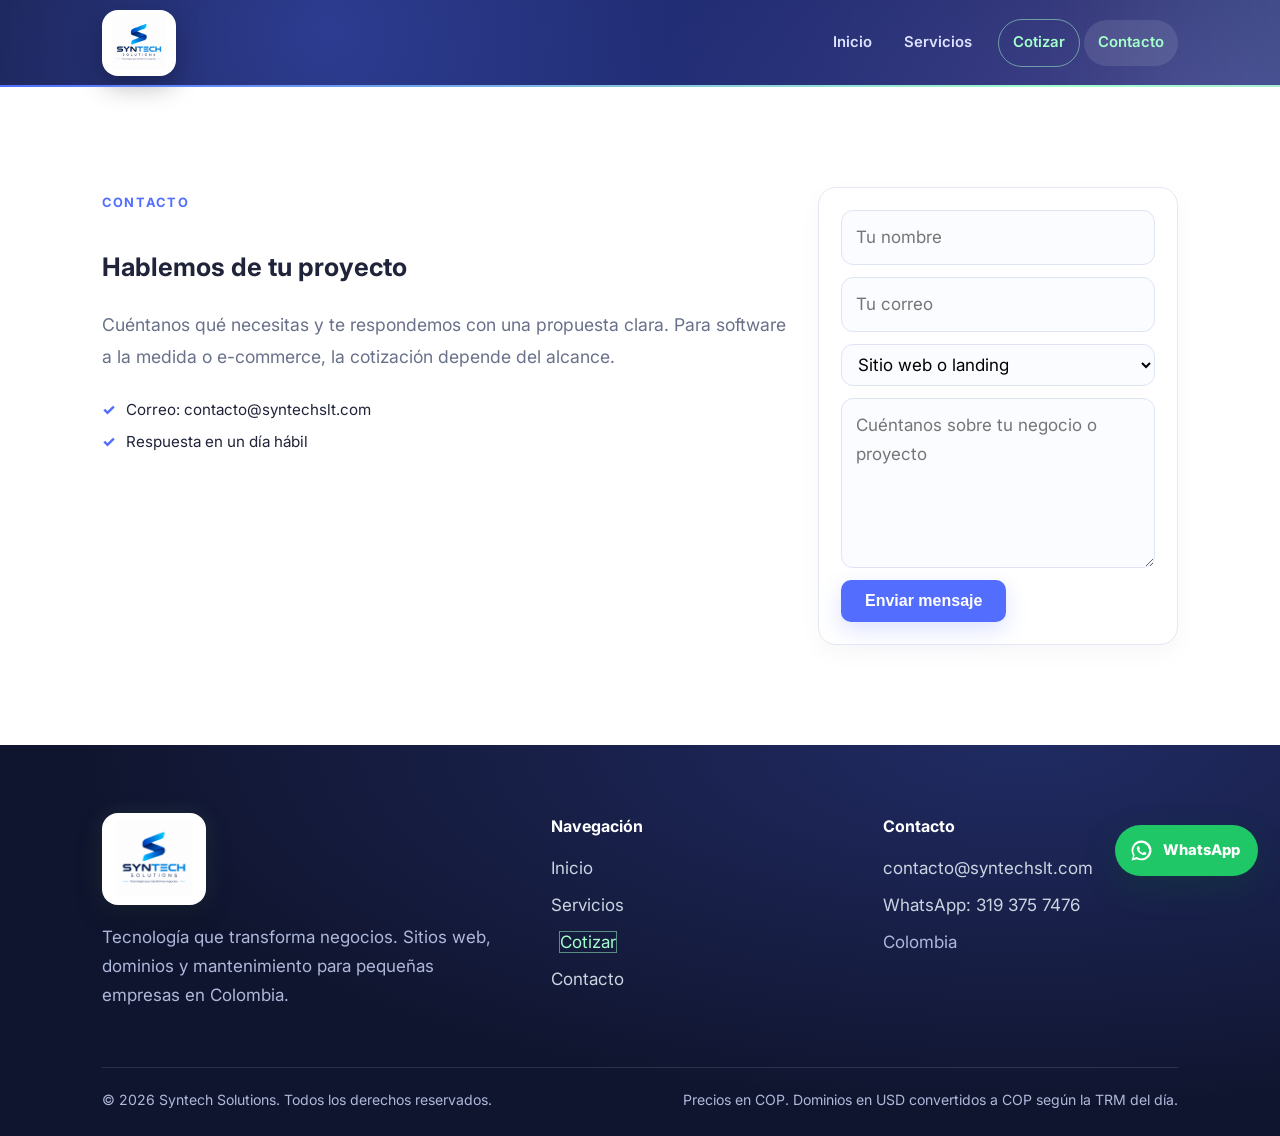
==== commit af67b55b: "Actualiza dominio a syntechslt.com Co-Authored-By: Claude Haiku 5.5 <noreply@anthropic.com> Claude-S" ====
--- a/contacto.html
+++ b/contacto.html
@@ -8,9 +8,9 @@
 <link rel="stylesheet" href="assets/styles.css">
 <link rel="icon" href="assets/logo.png">
 <link rel="apple-touch-icon" href="assets/logo.png">
-<link rel="canonical" href="https://www.syntechsolutions.com/contacto.html">
-<link rel="alternate" hreflang="es-CO" href="https://www.syntechsolutions.com/contacto.html">
-<link rel="alternate" hreflang="x-default" href="https://www.syntechsolutions.com/contacto.html">
+<link rel="canonical" href="https://www.syntechslt.com/contacto.html">
+<link rel="alternate" hreflang="es-CO" href="https://www.syntechslt.com/contacto.html">
+<link rel="alternate" hreflang="x-default" href="https://www.syntechslt.com/contacto.html">
 <meta name="robots" content="index, follow, max-image-preview:large, max-snippet:-1">
 <meta name="author" content="Syntech Solutions">
 <meta name="geo.region" content="CO">
@@ -23,15 +23,15 @@
 <meta property="og:locale" content="es_CO">
 <meta property="og:title" content="Contacto | Syntech Solutions">
 <meta property="og:description" content="Escríbenos por WhatsApp o correo para cotizar software a la medida, tiendas en línea o un sitio web. Respondemos en un día hábil.">
-<meta property="og:url" content="https://www.syntechsolutions.com/contacto.html">
-<meta property="og:image" content="https://www.syntechsolutions.com/assets/logo.png">
+<meta property="og:url" content="https://www.syntechslt.com/contacto.html">
+<meta property="og:image" content="https://www.syntechslt.com/assets/logo.png">
 <meta property="og:image:width" content="640">
 <meta property="og:image:height" content="640">
 <meta property="og:image:alt" content="Logo de Syntech Solutions">
 <meta name="twitter:card" content="summary_large_image">
 <meta name="twitter:title" content="Contacto | Syntech Solutions">
 <meta name="twitter:description" content="Escríbenos por WhatsApp o correo para cotizar software a la medida, tiendas en línea o un sitio web. Respondemos en un día hábil.">
-<meta name="twitter:image" content="https://www.syntechsolutions.com/assets/logo.png">
+<meta name="twitter:image" content="https://www.syntechslt.com/assets/logo.png">
 <script type="application/ld+json">
 {
   "@context": "https://schema.org",
@@ -41,13 +41,13 @@
       "@type": "ListItem",
       "position": 1,
       "name": "Inicio",
-      "item": "https://www.syntechsolutions.com/"
+      "item": "https://www.syntechslt.com/"
     },
     {
       "@type": "ListItem",
       "position": 2,
       "name": "Contacto",
-      "item": "https://www.syntechsolutions.com/contacto.html"
+      "item": "https://www.syntechslt.com/contacto.html"
     }
   ]
 }
@@ -77,7 +77,7 @@
           <h1 class="title">Hablemos de tu proyecto</h1>
           <p class="intro" style="margin-bottom:24px;">Cuéntanos qué necesitas y te respondemos con una propuesta clara. Para software a la medida o e-commerce, la cotización depende del alcance.</p>
           <ul class="check" style="font-size:1rem;">
-            <li>Correo: contacto@syntechsolutions.com</li>
+            <li>Correo: contacto@syntechslt.com</li>
             <li>Respuesta en un día hábil</li>
           </ul>
         </div>
@@ -121,7 +121,7 @@
       <div>
         <h4>Contacto</h4>
         <ul>
-          <li><a href="mailto:contacto@syntechsolutions.com">contacto@syntechsolutions.com</a></li>
+          <li><a href="mailto:contacto@syntechslt.com">contacto@syntechslt.com</a></li>
           <li><a href="https://wa.me/573193757476?text=Hola%20Syntech%20Solutions%2C%20quiero%20informaci%C3%B3n%20sobre%20sus%20servicios." target="_blank" rel="noopener noreferrer">WhatsApp: 319 375 7476</a></li>
           <li>Colombia</li>
         </ul>
@@ -138,7 +138,7 @@
   function sendContact(e) {
     e.preventDefault();
     const body = "Nombre: " + cName.value + "\nCorreo: " + cEmail.value + "\nTipo: " + cType.value + "\n\n" + cMsg.value;
-    window.location.href = "mailto:contacto@syntechsolutions.com?subject=" + encodeURIComponent("Contacto web - " + cType.value) + "&body=" + encodeURIComponent(body);
+    window.location.href = "mailto:contacto@syntechslt.com?subject=" + encodeURIComponent("Contacto web - " + cType.value) + "&body=" + encodeURIComponent(body);
   }
 </script>
 <a class="whatsapp-float" href="https://wa.me/573193757476?text=Hola%20Syntech%20Solutions%2C%20quiero%20informaci%C3%B3n%20sobre%20sus%20servicios." target="_blank" rel="noopener noreferrer" aria-label="Escríbenos por WhatsApp al 319 375 7476" title="Escríbenos por WhatsApp">
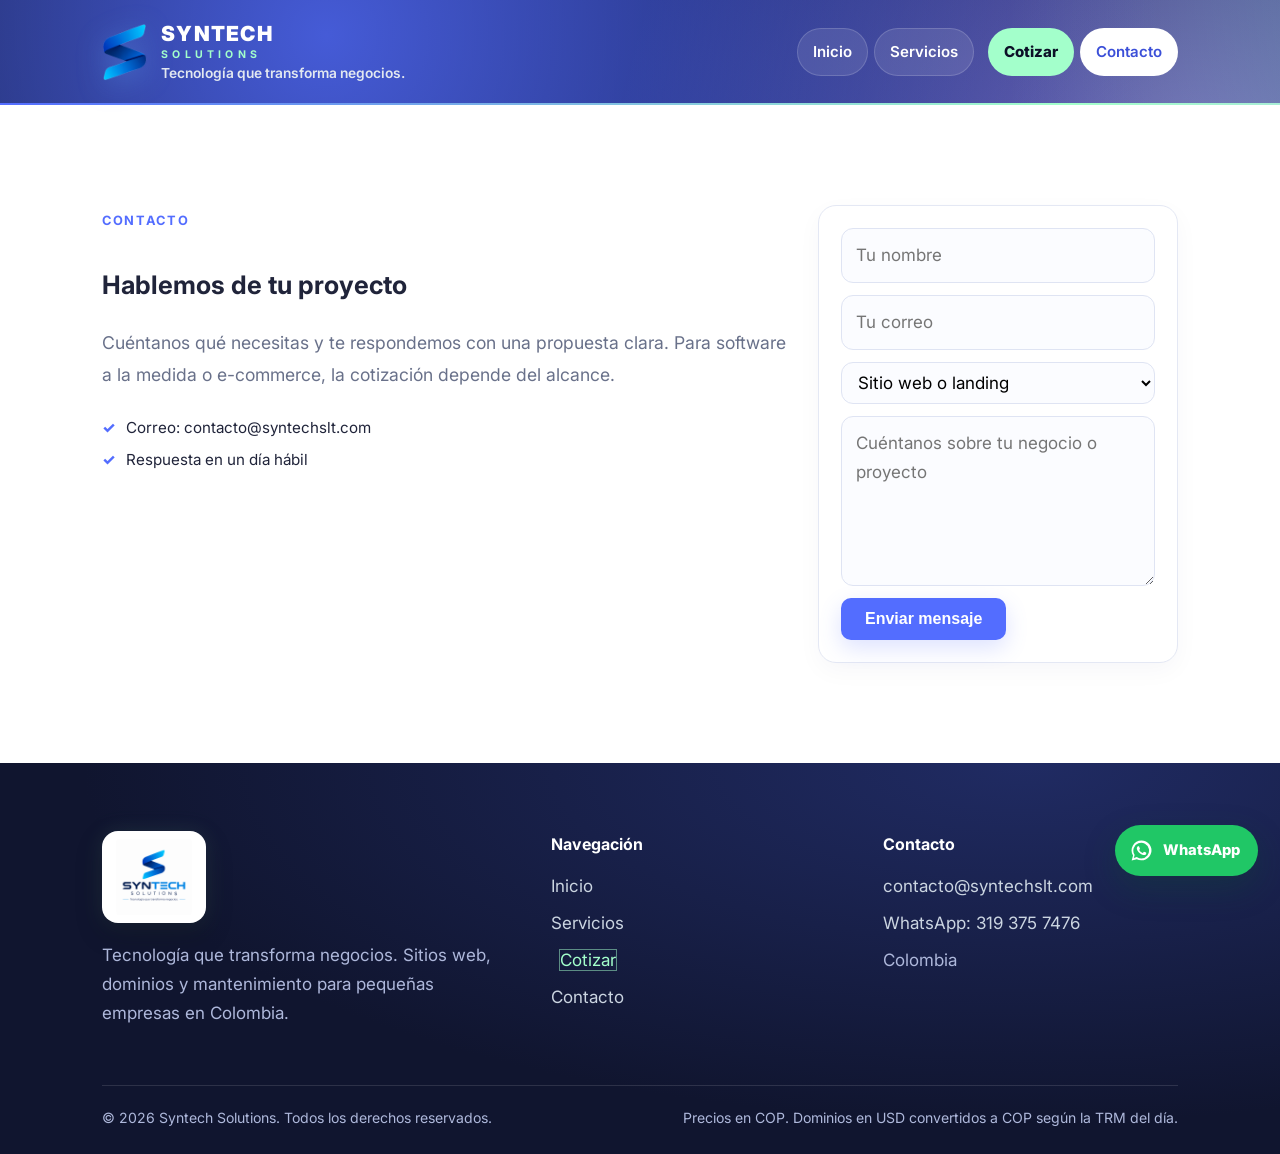
==== commit 9c51d571: "Inicio: header con S y slogan, menú compacto, tarjetas nuevas, pasos y clientes Co-Authored-By: Clau" ====
--- a/contacto.html
+++ b/contacto.html
@@ -57,7 +57,7 @@
 
 <header class="site-header">
   <div class="container">
-    <a href="index.html" class="logo"><img src="assets/logo.png" alt="Syntech Solutions" width="640" height="640"></a>
+    <a href="index.html" class="mark" aria-label="Syntech Solutions, inicio"><img class="s-icon" src="assets/logo-s.png" alt="" width="199" height="256"><span class="word"><strong>SYNTECH</strong><em>SOLUTIONS</em><small>Tecnología que transforma negocios.</small></span></a>
     <button class="nav-toggle" type="button" aria-label="Abrir menú" aria-expanded="false">☰</button>
     <nav class="main-nav" id="mainNav">
       <a href="index.html">Inicio</a>
--- a/assets/styles.css
+++ b/assets/styles.css
@@ -420,22 +420,22 @@
 .site-header::before {
   content: ""; position: absolute; inset: 0; z-index: -1; pointer-events: none;
   background-image:
-    radial-gradient(circle at 15% 20%, rgba(83,109,255,.45), transparent 42%),
-    radial-gradient(circle at 80% 30%, rgba(163,255,203,.25), transparent 40%),
-    radial-gradient(circle at 55% 110%, rgba(185,164,255,.32), transparent 45%),
+    radial-gradient(circle at 15% 20%, rgba(83,109,255,.8), transparent 45%),
+    radial-gradient(circle at 80% 30%, rgba(163,255,203,.5), transparent 42%),
+    radial-gradient(circle at 55% 110%, rgba(185,164,255,.6), transparent 48%),
     linear-gradient(115deg, #0c1027 0%, #16216a 50%, #0c1027 100%),
-    url("data:image/svg+xml,%3Csvg xmlns='http://www.w3.org/2000/svg' width='28' height='28'%3E%3Ccircle cx='2' cy='2' r='1.2' fill='%23ffffff' fill-opacity='.22'/%3E%3C/svg%3E");
+    url("data:image/svg+xml,%3Csvg xmlns='http://www.w3.org/2000/svg' width='28' height='28'%3E%3Ccircle cx='2' cy='2' r='1.2' fill='%23ffffff' fill-opacity='.45'/%3E%3C/svg%3E");
   background-size: 170% 170%, 170% 170%, 170% 170%, 220% 220%, 28px 28px;
   background-repeat: no-repeat, no-repeat, no-repeat, no-repeat, repeat;
-  animation: headerAurora 16s ease-in-out infinite alternate;
+  animation: headerAurora 9s ease-in-out infinite alternate;
 }
 .logo {
   display: inline-flex; align-items: center; background: #fff; border-radius: 16px;
-  padding: 6px 10px; box-shadow: 0 10px 26px rgba(0,0,0,.28);
+  padding: 8px 14px; box-shadow: 0 10px 26px rgba(0,0,0,.28);
   transition: transform .25s ease, box-shadow .25s ease;
 }
 .logo:hover { transform: translateY(-2px); box-shadow: 0 14px 32px rgba(163,255,203,.25); }
-.site-header .logo img { height: 66px; width: auto; filter: none; }
+.site-header .logo img { height: clamp(72px, 9vw, 100px); width: auto; filter: none; }
 .site-footer .footer-logo {
   background: #fff; border-radius: 16px; padding: 8px 14px;
   height: 92px; width: auto; display: block; margin-bottom: 18px;
@@ -454,3 +454,57 @@
 .faq summary::after { content: "+"; float: right; color: #536dff; font-weight: 800; }
 .faq details[open] summary::after { content: "–"; }
 .faq p { margin: 10px 0 0; color: #5b6482; }
+
+/* ===== Formulario de cotización a WhatsApp ===== */
+.modal[hidden]{display:none}
+.modal{position:fixed;inset:0;background:rgba(11,18,48,.72);backdrop-filter:blur(4px);z-index:200;display:flex;align-items:center;justify-content:center;padding:20px}
+.modal-box{position:relative;background:#fff;border-radius:22px;padding:34px;width:100%;max-width:480px;max-height:92vh;overflow:auto;box-shadow:0 30px 70px rgba(0,0,0,.35)}
+.modal-box h2{margin:0 0 6px;color:var(--brand-dark);font-size:1.6rem}
+.modal-sub{margin:0 0 8px;color:var(--muted);font-size:.95rem}
+.modal-items{margin:0 0 18px;padding-left:18px;color:var(--text);font-size:.92rem}
+.modal-items li{margin-bottom:4px}
+.modal-close{position:absolute;top:12px;right:14px;background:none;border:0;font-size:1.8rem;cursor:pointer;color:var(--muted);line-height:1}
+#quoteForm{display:grid;gap:12px}
+#quoteForm label{display:grid;gap:6px;font-size:.92rem;font-weight:600;color:var(--text)}
+#quoteForm input{padding:12px 14px;border:1px solid #d9dfef;border-radius:12px;font:inherit;font-weight:400}
+#quoteForm input:focus{outline:none;border-color:#2563eb;box-shadow:0 0 0 4px rgba(37,99,235,.15)}
+#quoteForm .btn{justify-self:start;margin-top:6px}
+.modal-fine{margin:14px 0 0;color:var(--muted);font-size:.85rem}
+
+/* ===== v6: header con S y slogan, menú compacto, tarjetas, pasos ===== */
+.site-header{background:rgba(12,16,39,.94)}
+.site-header::after{background:linear-gradient(90deg,#536dff,#a3ffcb,#b9a4ff,#536dff);background-size:250% 100%;animation:bar 4s linear infinite}
+@keyframes bar{to{background-position:250% 0}}
+.site-header .container{min-height:104px}
+.mark{display:flex;align-items:center;gap:14px;text-decoration:none;color:#fff}
+.mark .s-icon{height:58px;width:auto;animation:sPulse 5s ease-in-out infinite;filter:drop-shadow(0 6px 14px rgba(96,165,250,.35))}
+@keyframes sPulse{0%,100%{transform:translateY(0) rotate(0)}50%{transform:translateY(-3px) rotate(-4deg)}}
+.word{display:flex;flex-direction:column;line-height:1.1}
+.word strong{font-size:1.3rem;font-weight:900;letter-spacing:.06em;color:#fff}
+.word em{font-style:normal;font-size:.66rem;font-weight:700;letter-spacing:.4em;color:#a3ffcb;margin-top:3px}
+.word small{font-size:.86rem;font-weight:600;color:#e2e8f0;margin-top:5px}
+.main-nav{gap:6px}
+.main-nav a{background:rgba(255,255,255,.1);border:1px solid rgba(255,255,255,.16);color:#fff;padding:10px 15px;border-radius:999px;font-size:.94rem;font-weight:600}
+.main-nav a:hover,.main-nav a.active{background:#fff;color:#3b4fd8}
+.main-nav a::after{display:none}
+.main-nav .nav-cta{background:#a3ffcb;border-color:transparent;color:#0c1027!important;font-weight:800}
+.svc-grid{display:grid;grid-template-columns:repeat(3,1fr);gap:24px;text-align:left;margin-top:12px}
+@media(max-width:980px){.svc-grid{grid-template-columns:repeat(2,1fr)}}
+@media(max-width:620px){.svc-grid{grid-template-columns:1fr}}
+.svc{position:relative;background:#fff;border-radius:24px;padding:36px;box-shadow:0 12px 36px rgba(20,11,61,.08);overflow:hidden;transition:transform .3s,box-shadow .3s;--c:#2563eb}
+.svc::before{content:"";position:absolute;inset:0 0 auto 0;height:6px;background:var(--c)}
+.svc:hover{transform:translateY(-8px);box-shadow:0 30px 60px rgba(20,11,61,.16)}
+.svc .ico{width:70px;height:70px;border-radius:22px;background:var(--c);display:grid;place-items:center;margin-bottom:24px;box-shadow:0 14px 30px -8px var(--c)}
+.svc .ico svg{width:34px;height:34px;stroke:#fff;fill:none;stroke-width:2.2;stroke-linecap:round;stroke-linejoin:round}
+.svc h3{margin:0 0 10px;font-size:1.3rem;color:#0c1027;font-weight:800}
+.svc p{margin:0 0 22px;color:#5b6482;font-size:1rem}
+.svc .price{font-weight:900;font-size:1.3rem;color:var(--c)}
+.svc .price small{display:block;font-weight:700;color:#5b6482;font-size:.84rem}
+.svc .tag{position:absolute;top:26px;right:26px;background:#f59e0b;color:#0c1027;font-size:.74rem;font-weight:900;padding:5px 12px;border-radius:999px}
+.c-blue{--c:#2563eb}.c-violet{--c:#7c3aed}.c-amber{--c:#f59e0b}.c-pink{--c:#db2777}
+.steps-3{display:grid;grid-template-columns:repeat(3,1fr);gap:24px;text-align:left;margin-top:40px}
+@media(max-width:860px){.steps-3{grid-template-columns:1fr}}
+.step{padding:40px 34px;border-radius:24px;background:linear-gradient(160deg,#141b45,#0c1027);color:#fff;box-shadow:0 18px 40px -18px rgba(12,16,39,.55)}
+.step b{display:grid;place-items:center;width:60px;height:60px;border-radius:18px;background:#a3ffcb;color:#0c1027;font-size:1.5rem;font-weight:900;margin-bottom:24px}
+.step h3{margin:0 0 10px;font-size:1.3rem;font-weight:900;color:#fff}
+.step p{margin:0;color:#c9d0ee}
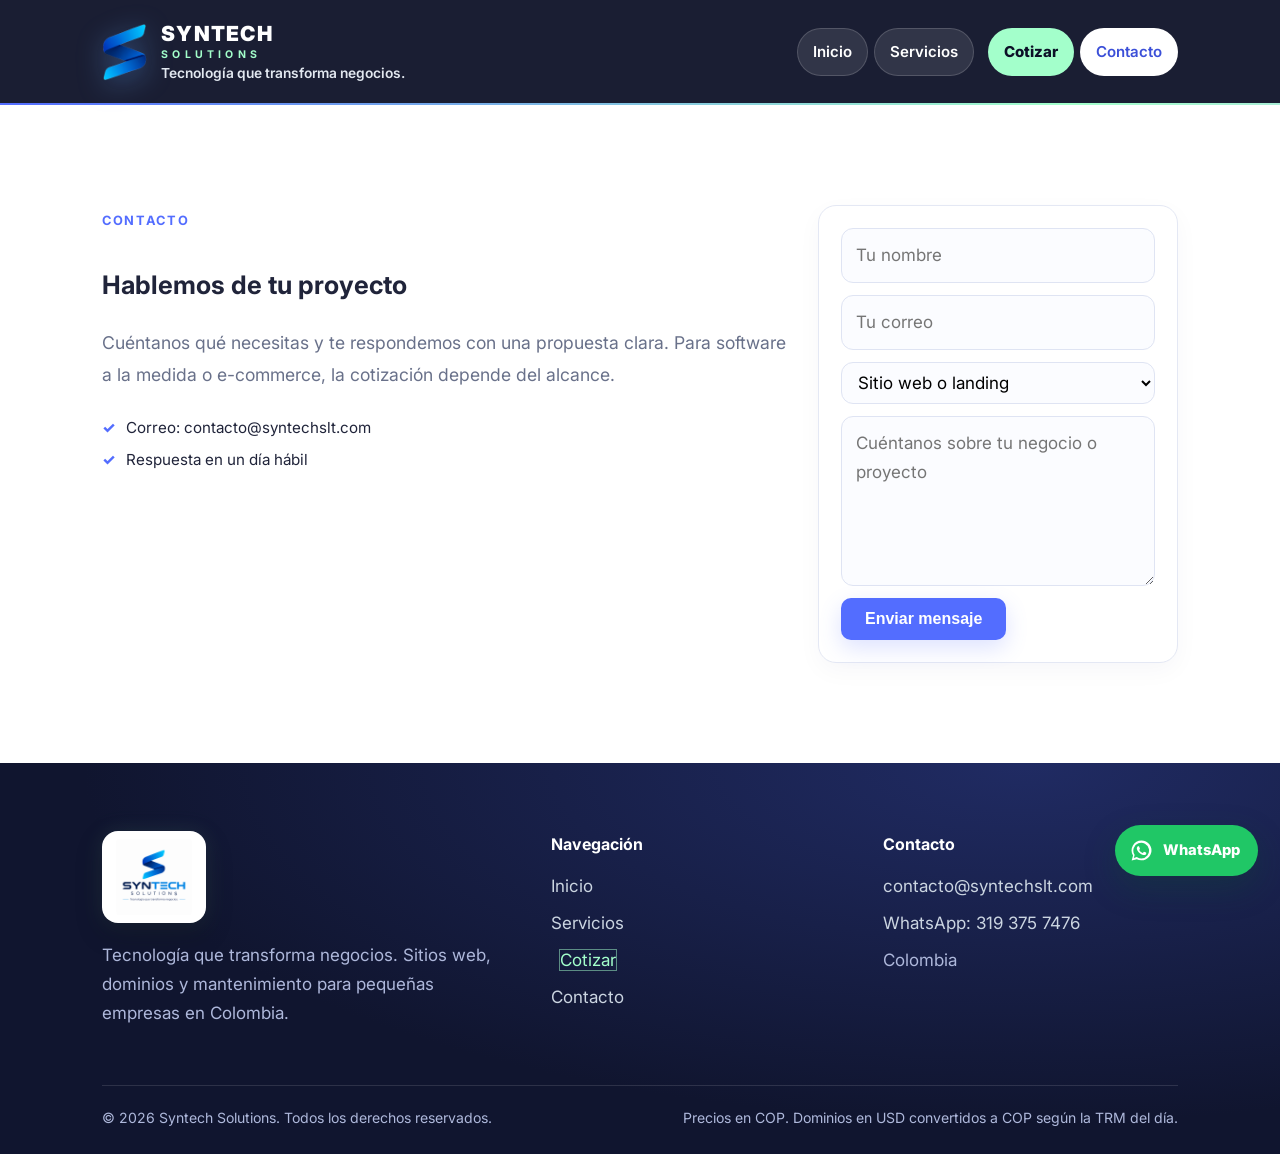
==== commit fbec2470: "Header azul oscuro sin aurora y cache-busting de CSS/JS Co-Authored-By: Claude Sonnet 5.5 <noreply@a" ====
--- a/contacto.html
+++ b/contacto.html
@@ -5,7 +5,7 @@
 <meta name="viewport" content="width=device-width, initial-scale=1.0">
 <title>Contacto y cotización a la medida | Syntech</title>
 <meta name="description" content="Escríbenos por WhatsApp o correo para cotizar software a la medida, tiendas en línea o un sitio web. Respondemos en un día hábil.">
-<link rel="stylesheet" href="assets/styles.css">
+<link rel="stylesheet" href="assets/styles.css?v=20261102b">
 <link rel="icon" href="assets/logo.png">
 <link rel="apple-touch-icon" href="assets/logo.png">
 <link rel="canonical" href="https://www.syntechslt.com/contacto.html">
@@ -145,6 +145,6 @@
   <svg viewBox="0 0 32 32" aria-hidden="true" focusable="false"><path fill="currentColor" d="M16.02 3.2A12.65 12.65 0 0 0 5.16 22.34L3.4 28.8l6.62-1.73A12.7 12.7 0 1 0 16.02 3.2Zm0 22.99c-1.95 0-3.86-.52-5.53-1.51l-.4-.24-3.93 1.03 1.05-3.83-.26-.42a10.04 10.04 0 1 1 9.07 4.97Zm5.51-7.52c-.3-.15-1.77-.87-2.04-.97-.27-.1-.47-.15-.67.15-.2.3-.77.97-.94 1.17-.17.2-.35.22-.65.07-.3-.15-1.27-.47-2.42-1.5-.9-.8-1.5-1.78-1.68-2.08-.17-.3-.02-.46.13-.61.14-.13.3-.35.45-.52.15-.17.2-.3.3-.5.1-.2.05-.37-.02-.52-.08-.15-.67-1.62-.92-2.22-.24-.58-.49-.5-.67-.51h-.57c-.2 0-.52.07-.79.37-.27.3-1.04 1.02-1.04 2.49s1.07 2.89 1.22 3.09c.15.2 2.1 3.2 5.08 4.49.71.31 1.26.5 1.69.64.71.23 1.36.2 1.87.12.57-.08 1.77-.72 2.02-1.42.25-.7.25-1.3.17-1.42-.07-.13-.27-.2-.57-.35Z"/></svg>
   <span>WhatsApp</span>
 </a>
-<script src="assets/site-effects.js"></script>
+<script src="assets/site-effects.js?v=20261102b"></script>
 </body>
 </html>
--- a/assets/styles.css
+++ b/assets/styles.css
@@ -508,3 +508,13 @@
 .step b{display:grid;place-items:center;width:60px;height:60px;border-radius:18px;background:#a3ffcb;color:#0c1027;font-size:1.5rem;font-weight:900;margin-bottom:24px}
 .step h3{margin:0 0 10px;font-size:1.3rem;font-weight:900;color:#fff}
 .step p{margin:0;color:#c9d0ee}
+
+/* ===== clientes con nombre y enlace ===== */
+.client-card{flex-direction:column;text-align:center;padding:26px 22px;height:auto;min-height:150px;text-decoration:none;color:#0c1027;gap:8px}
+.client-card strong{font-size:1.08rem;font-weight:800;color:#0c1027}
+.client-card small{color:#5b6482;font-size:.88rem;line-height:1.45}
+.client-card:hover strong{color:#3b4fd8}
+
+/* ===== header: azul oscuro del sitio original, sin brillo azul intenso ===== */
+.site-header::before{display:none!important}
+.site-header{background:rgba(12,16,39,.94)!important}
